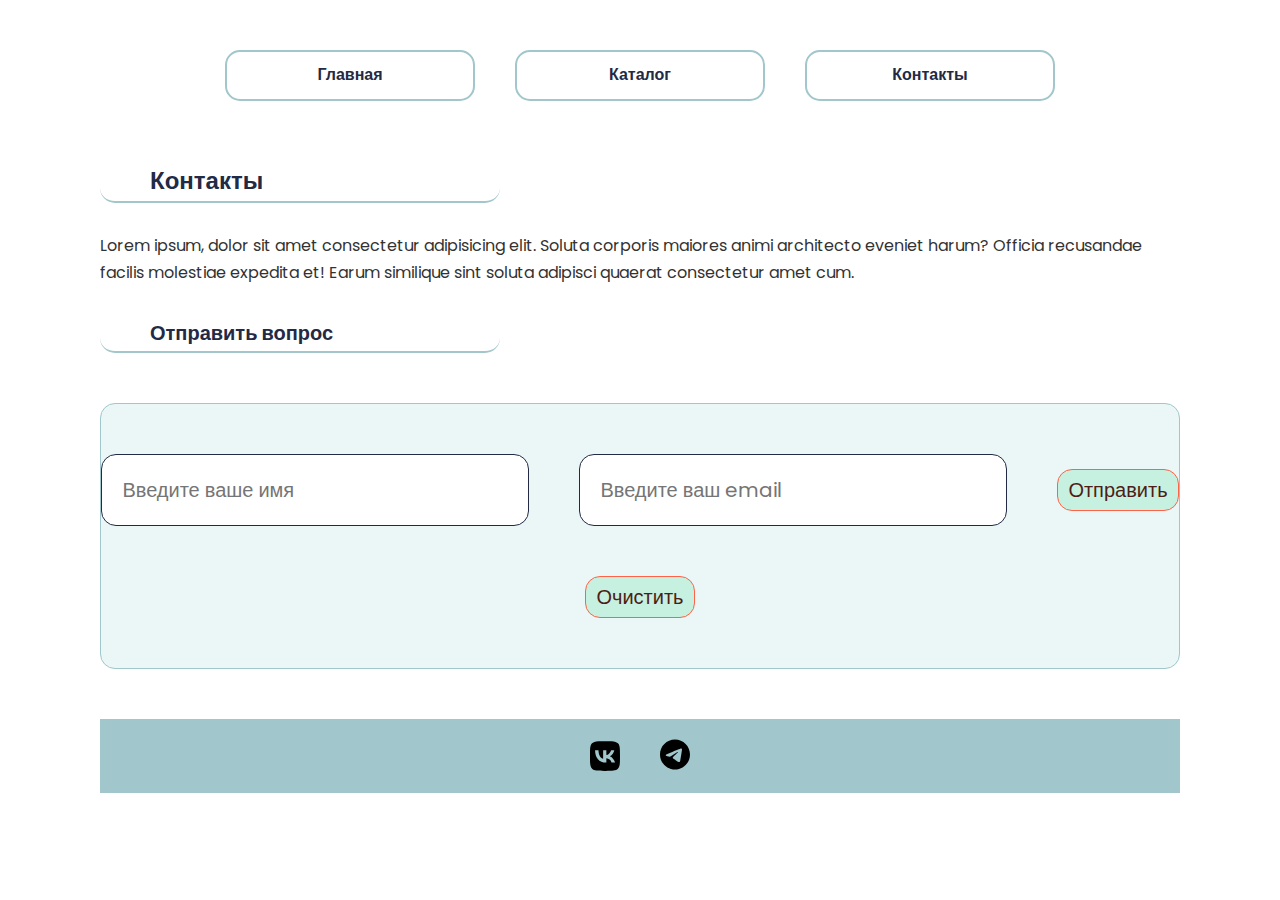
==== contacts.html @ 106ecf17 "init: add structure of site" ====
<!DOCTYPE html>
<html lang="ru">
  <head>
    <meta charset="UTF-8" />
    <meta http-equiv="X-UA-Compatible" content="IE=edge" />
    <meta name="viewport" content="width=device-width, initial-scale=1.0" />
    <title>Контакты</title>
    <link rel="stylesheet" href="css/styles.css" />
  </head>
  <body>
    <nav class="navigation">
      <a href="index.html">Главная</a>
      <a href="catalog/catalog.html">Каталог</a>
      <a href="#">Контакты</a>
    </nav>
    <h1>Контакты</h1>
    <section class="contacts">
      <p>
        Lorem ipsum, dolor sit amet consectetur adipisicing elit. Soluta
        corporis maiores animi architecto eveniet harum? Officia recusandae
        facilis molestiae expedita et! Earum similique sint soluta adipisci
        quaerat consectetur amet cum.
      </p>
    </section>
    <h2>Отправить вопрос</h2>
    <form class="request" action="#">
      <input
        class="request__input"
        id="name"
        type="text"
        placeholder="Введите ваше имя"
      />
      <input
        type="email"
        class="request__input"
        id="email"
        placeholder="Введите ваш email"
      />
      <button class="requst__button" type="submit">Отправить</button>
      <button class="requst__button" type="reset">Очистить</button>
    </form>

    <footer class="footer">
      <a href="https://vk.com/denverfedorov">
        <img
          class="footer__link-icons"
          src="./img/footer/vk.svg"
          alt="VK link"
        />
      </a>
      <a href="https://t.me/Fedorov_Denis_1982">
        <img
          class="footer__link-icons"
          src="./img/footer/telegram.svg"
          alt="Telegram link"
        />
      </a>
    </footer>
  </body>
</html>
---- css/styles.css ----
@charset "UTF-8";
/* Базовые настройки */
@import url("https://fonts.googleapis.com/css2?family=Poppins:wght@400;700&display=swap");
* {
  box-sizing: border-box;
  margin: 0;
  padding: 0;
}

h1,
h2,
h3,
h4,
h5,
h6,
p {
  font-size: inherit;
}

a {
  color: inherit;
  text-decoration: none;
}

button,
input[type=submit] {
  cursor: pointer;
  background: none;
}

input,
button {
  font-size: inherit;
  font-family: inherit;
  border: none;
}
input :focus,
button :focus {
  outline: none;
}

ul,
li {
  list-style: none;
}

img {
  display: block;
  max-width: 100%;
}

html, body {
  font-family: "Poppins", sans-serif;
  font-size: 16px;
  line-height: 1.687;
  color: #323232;
}

.none {
  display: none;
}

/* Блоки */
.navigation {
  display: flex;
  justify-content: center;
  gap: 40px;
  padding: 50px;
}
.navigation a {
  color: #222a45;
  padding: 10px;
  background-color: none;
  border: 2px solid #a1c6cb;
  border-radius: 15px;
  width: 250px;
  font-weight: 700;
  text-align: center;
}

body {
  padding: 0 100px;
}

h1 {
  margin-top: 10px;
  margin-bottom: 30px;
  padding-left: 50px;
  font-size: 24px;
  font-weight: 700;
  color: #222a45;
  border-bottom: 2px solid #a1c6cb;
  border-radius: 15px;
  width: 400px;
}

h2 {
  margin-top: 30px;
  margin-bottom: 10px;
  padding-left: 50px;
  font-size: 20px;
  font-weight: 700;
  color: #222a45;
  border-bottom: 2px solid #a1c6cb;
  border-radius: 15px;
  width: 400px;
}

p {
  margin-top: 20px;
}

.footer {
  margin-top: 50px;
  background-color: #a1c6cb;
  padding: 20px 50px;
  display: flex;
  justify-content: center;
  gap: 40px;
}

.footer__link-icons {
  width: 30px;
}

.request {
  font-size: 20px;
  display: flex;
  justify-content: center;
  flex-wrap: wrap;
  gap: 50px;
  margin: 50px 0;
  padding: 50px 0;
  border-radius: 15px;
  border: 1px solid #a1c6cb;
  background-color: #ebf6f7;
}

.request__input {
  padding: 20px;
  border-radius: 15px;
  border: 1px solid #222a45;
}

.requst__button {
  color: rgb(78, 29, 21);
  padding: 5px 10px;
  border-radius: 15px;
  border: 1px solid tomato;
  background-color: #c6f0df;
  align-self: center;
}

.goods {
  display: flex;
  justify-content: space-between;
  align-items: stretch;
  padding: 50px 100px;
  flex-wrap: wrap;
  gap: 50px;
}

.card {
  max-width: 25vw;
  border: 1px dotted #a1c6cb;
  border-radius: 15px;
  box-shadow: 5px 5px 10px 0px #a1c6cb;
}

.card__title {
  text-align: center;
}

.card__img {
  margin-top: 10px;
  max-height: 60vh;
  margin: 0 auto;
}

.card__description {
  font-size: 14px;
  padding: 10px;
  text-align: center;
}/*# sourceMappingURL=styles.css.map */
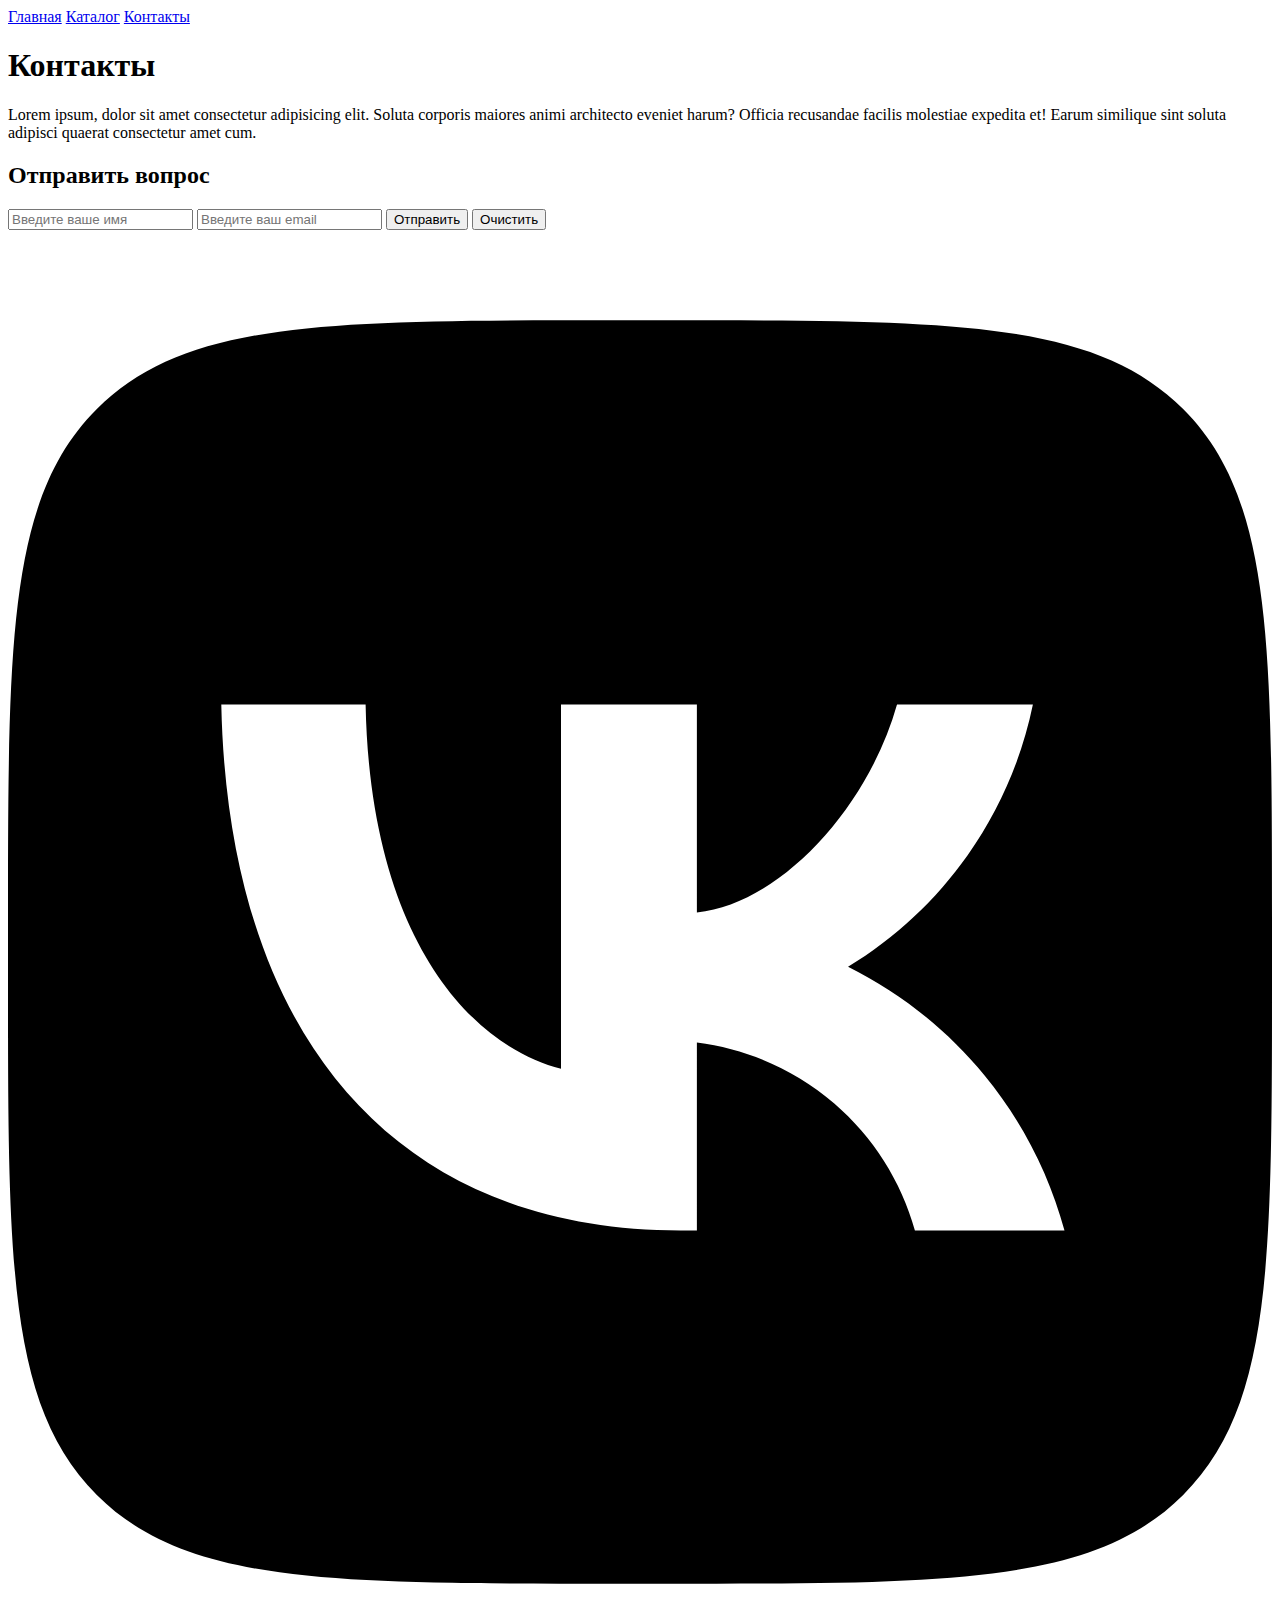
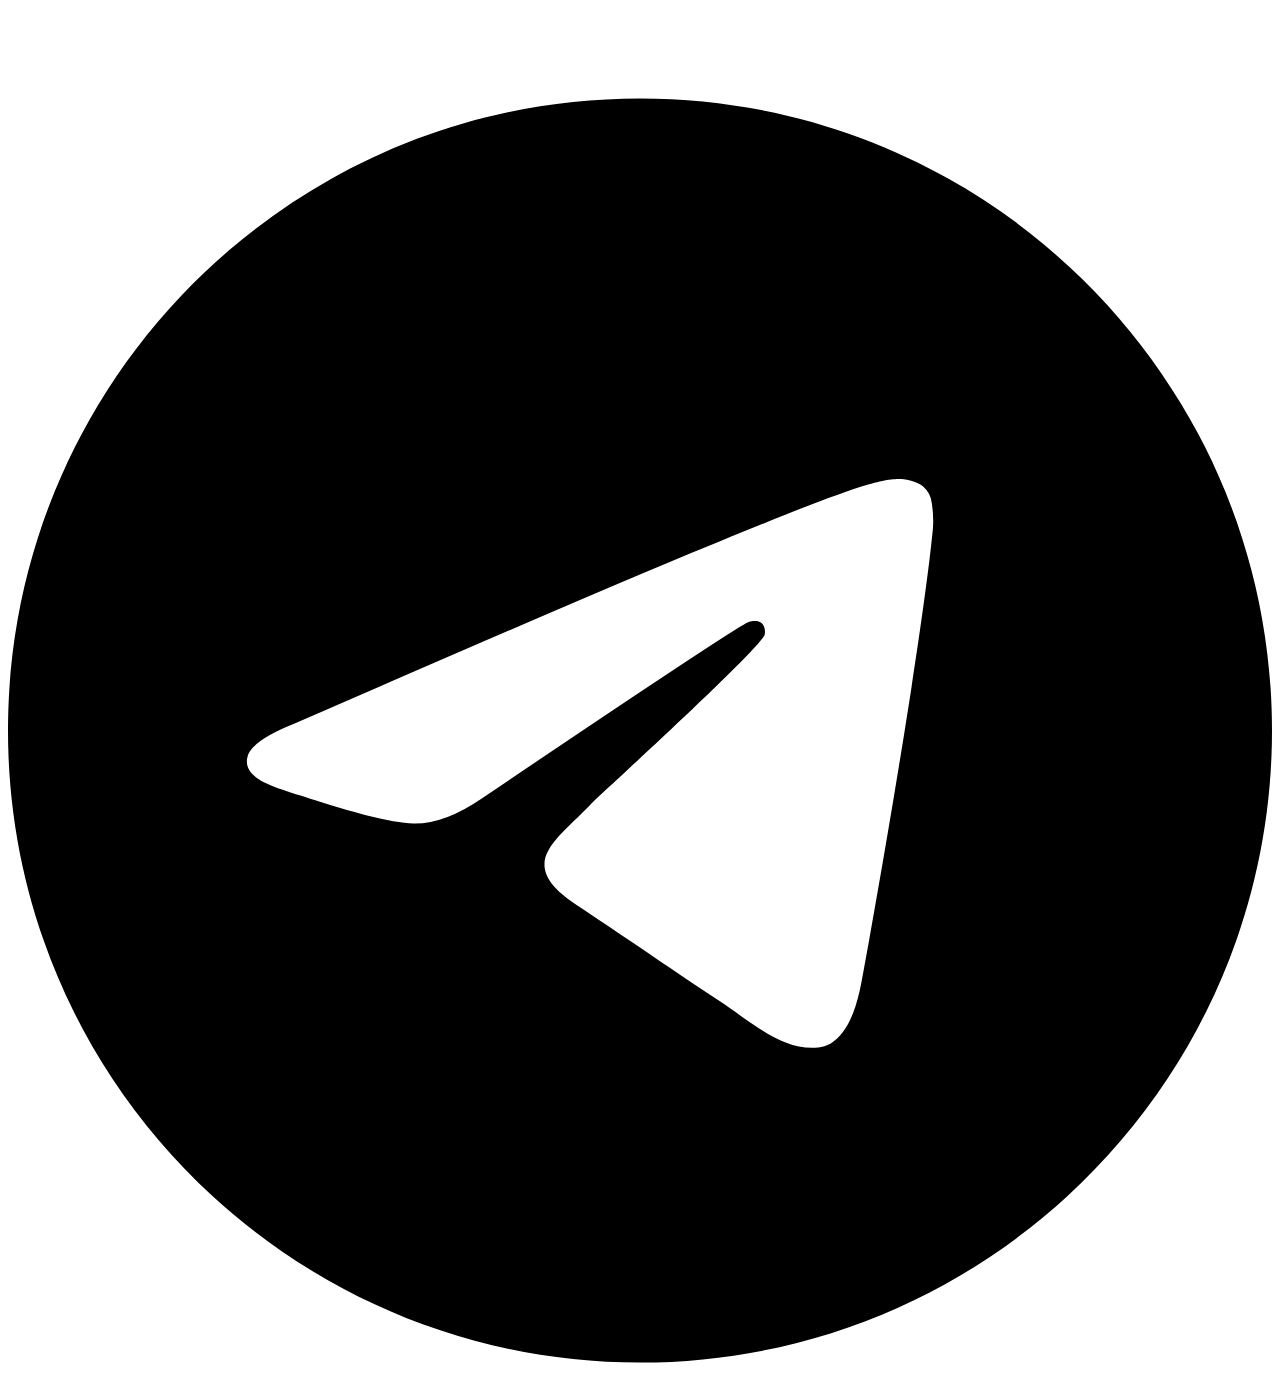
==== commit c1eeb9bf: "feat: Add style.css file" ====
--- a/contacts.html
+++ b/contacts.html
@@ -5,7 +5,7 @@
     <meta http-equiv="X-UA-Compatible" content="IE=edge" />
     <meta name="viewport" content="width=device-width, initial-scale=1.0" />
     <title>Контакты</title>
-    <link rel="stylesheet" href="css/styles.css" />
+    <link rel="stylesheet" href="css/style.css" />
   </head>
   <body>
     <nav class="navigation">
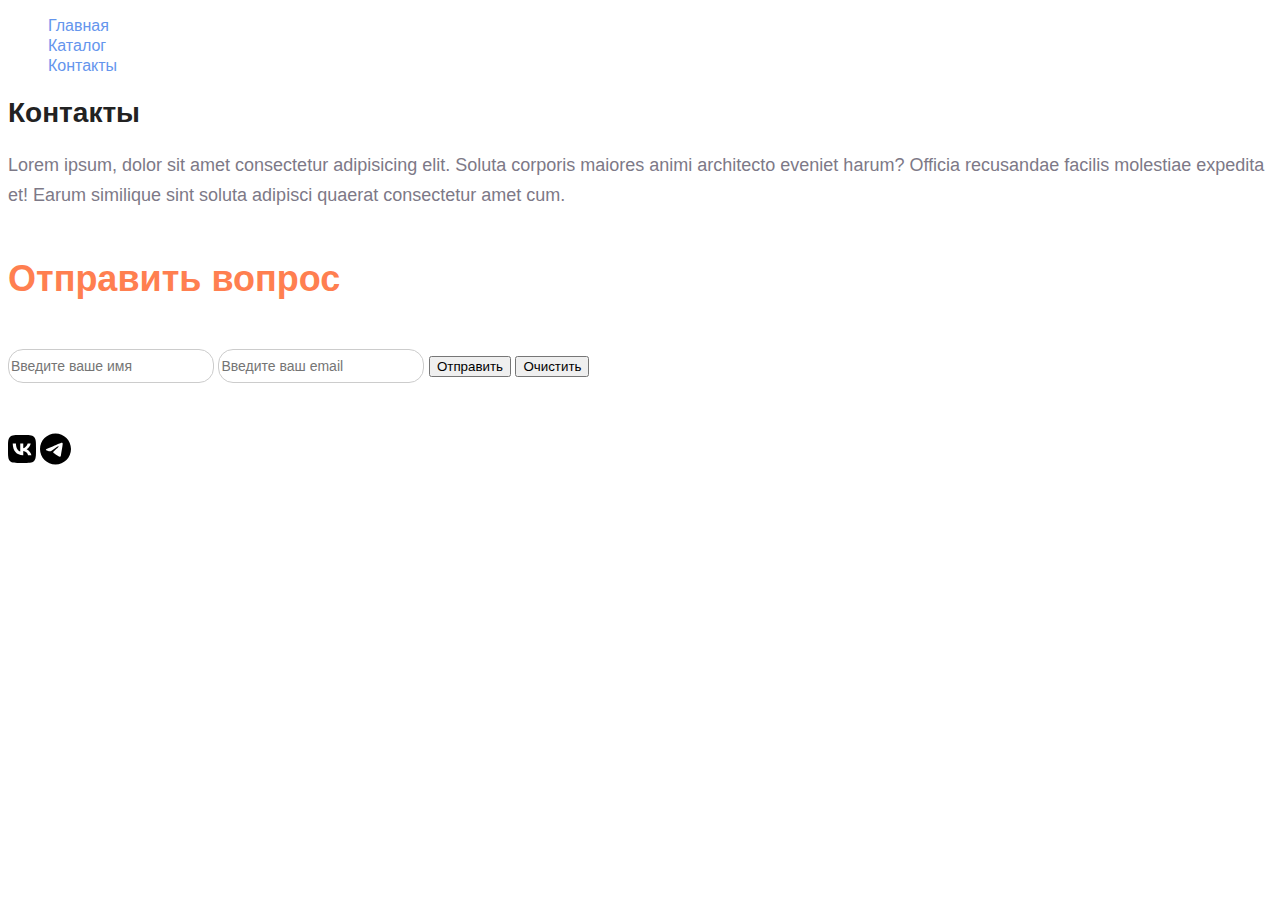
==== commit 29da4823: "feat: Add styles to style.css file" ====
--- a/contacts.html
+++ b/contacts.html
@@ -8,31 +8,37 @@
     <link rel="stylesheet" href="css/style.css" />
   </head>
   <body>
-    <nav class="navigation">
-      <a href="index.html">Главная</a>
-      <a href="catalog/catalog.html">Каталог</a>
-      <a href="#">Контакты</a>
-    </nav>
-    <h1>Контакты</h1>
+    <ul class="menu">
+      <li class="menu-item">
+        <a class="menu-link" href="index.html">Главная</a>
+      </li>
+      <li class="menu-item">
+        <a class="menu-link" href="catalog/catalog.html">Каталог</a>
+      </li>
+      <li class="menu-item">
+        <a class="menu-link" href="#">Контакты</a>
+      </li>
+    </ul>
+    <h1 class="title">Контакты</h1>
     <section class="contacts">
-      <p>
+      <p class="txt">
         Lorem ipsum, dolor sit amet consectetur adipisicing elit. Soluta
         corporis maiores animi architecto eveniet harum? Officia recusandae
         facilis molestiae expedita et! Earum similique sint soluta adipisci
         quaerat consectetur amet cum.
       </p>
     </section>
-    <h2>Отправить вопрос</h2>
+    <h2 class="subtitle">Отправить вопрос</h2>
     <form class="request" action="#">
       <input
-        class="request__input"
+        class="input"
         id="name"
         type="text"
         placeholder="Введите ваше имя"
       />
       <input
+        class="input"
         type="email"
-        class="request__input"
         id="email"
         placeholder="Введите ваш email"
       />
@@ -43,16 +49,18 @@
     <footer class="footer">
       <a href="https://vk.com/denverfedorov">
         <img
-          class="footer__link-icons"
+          class="footer__icon"
           src="./img/footer/vk.svg"
           alt="VK link"
+          height="32"
         />
       </a>
       <a href="https://t.me/Fedorov_Denis_1982">
         <img
-          class="footer__link-icons"
+          class="footer__icon"
           src="./img/footer/telegram.svg"
           alt="Telegram link"
+          height="32"
         />
       </a>
     </footer>
--- a/css/style.css
+++ b/css/style.css
@@ -0,0 +1,62 @@
+body {
+  font-family: sans-serif;
+}
+
+a {
+  text-decoration: none;
+}
+
+.menu {
+  list-style: none;
+}
+
+.menu-link {
+  color: cornflowerblue;
+  font-size: 16px;
+  line-height: 20px;
+}
+
+.title {
+  color: #222222;
+  font-size: 28px;
+  line-height: 36px;
+  font-weight: bold;
+}
+
+.txt {
+  font-style: normal;
+  font-weight: 300;
+  font-size: 18px;
+  line-height: 30px;
+  color: #7D7987
+}
+
+.subtitle {
+  color: coral;
+  font-style: normal;
+  font-weight: 700;
+  font-size: 36px;
+  line-height: 80px;
+}
+
+.input {
+  width: 200px;
+  height: 30px;
+  outline: none;
+  border: 1px solid #ccc;
+  border-radius: 15px;
+  font-size: 14px;
+  line-height: 30px;
+}
+
+.request__btn {
+  width: 100px;      
+  height: 30px;
+  font-size: 14px;
+  border: 1px solid #ccc;
+  border-radius: 10px;
+}
+
+.footer{
+  margin-top: 50px;
+}